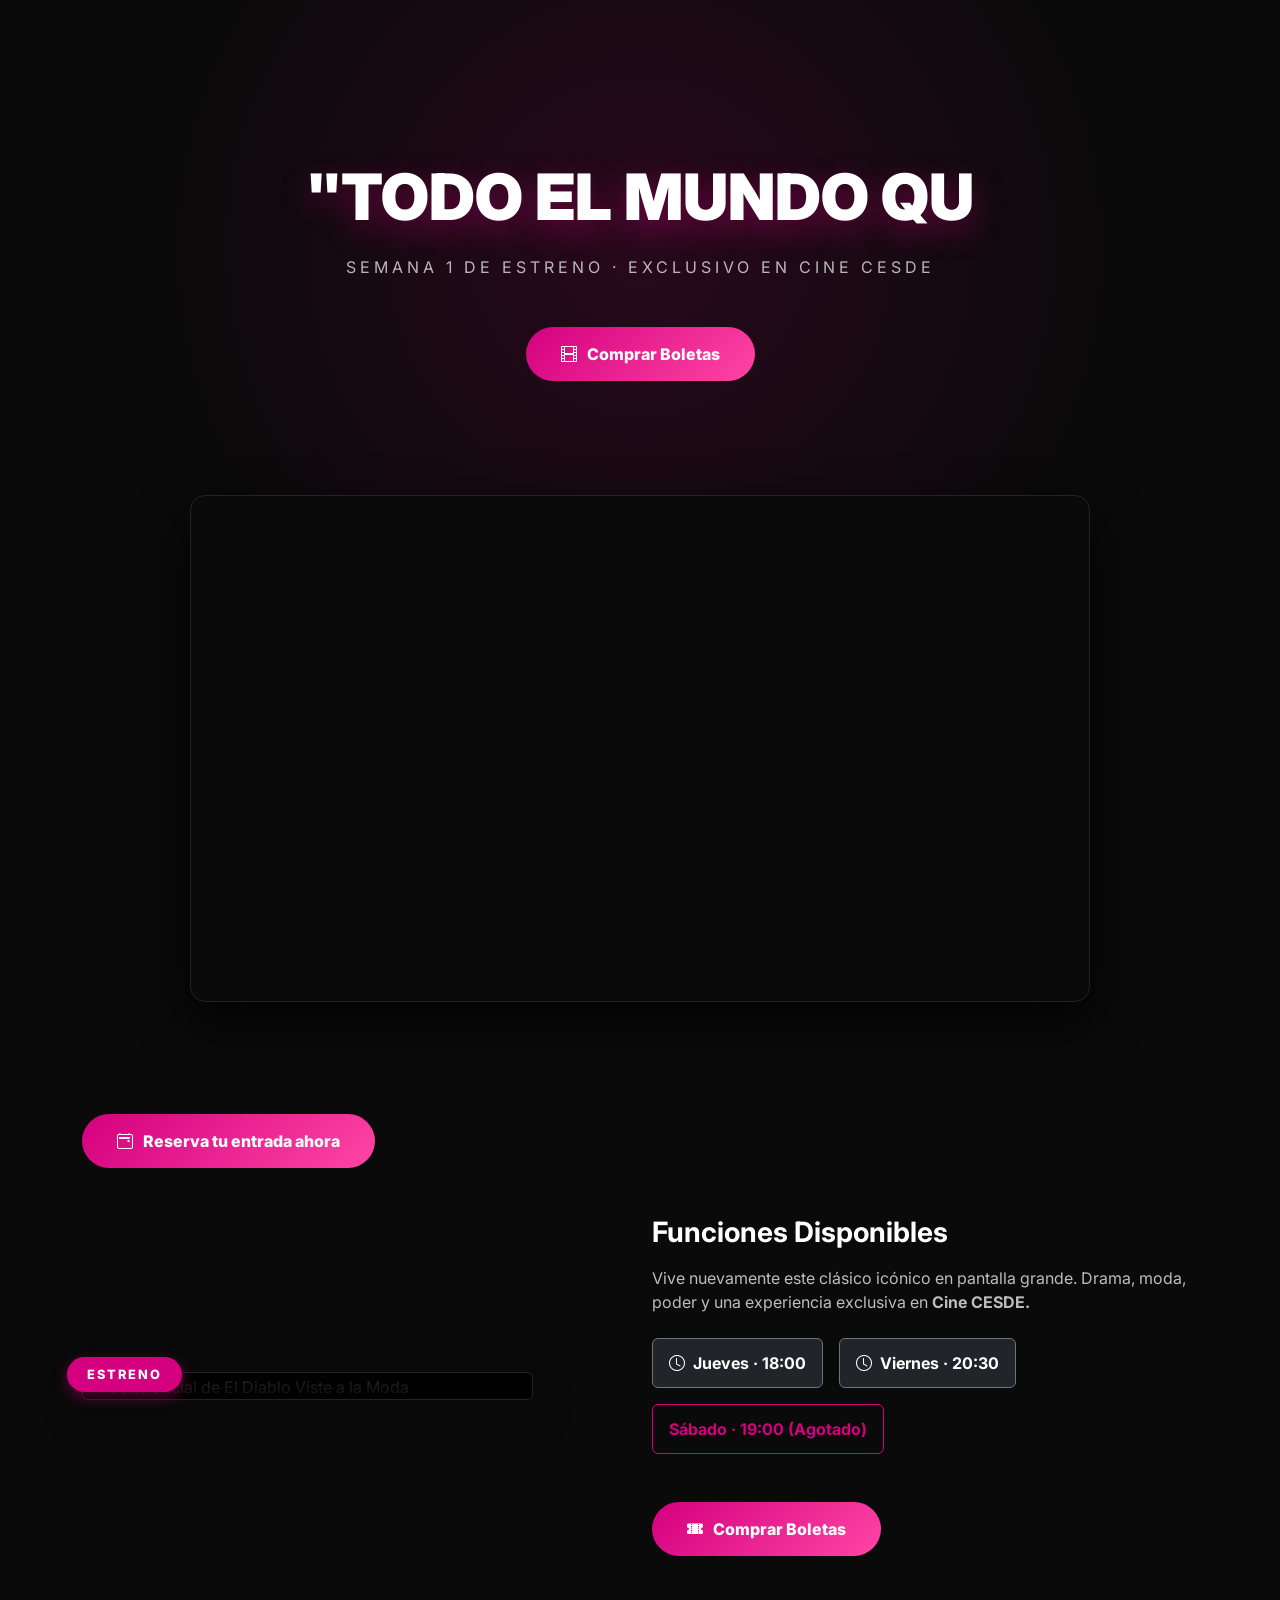
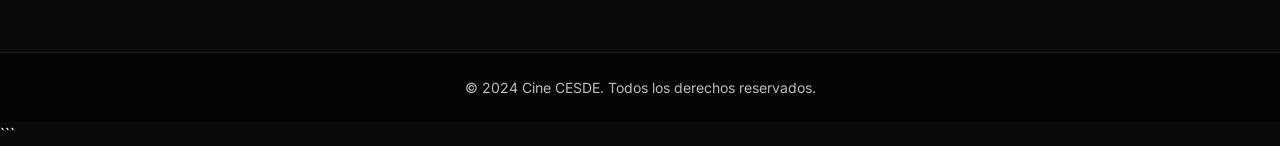
==== LandingJuanjo.html @ d21e1f1a "add landing and adjust nosotros" ====
<!DOCTYPE html>
<html lang="es">
<head>
    <meta charset="UTF-8">
    <meta name="viewport" content="width=device-width, initial-scale=1.0">
    <meta name="description" content="Preventa Exclusiva de El Diablo Viste a la Moda en Cine CESDE. Consigue tus boletas ya.">
    <title>Preventa Exclusiva | El Diablo Viste a la Moda</title>

    <link rel="preconnect" href="https://fonts.googleapis.com">
    <link rel="preconnect" href="https://fonts.gstatic.com" crossorigin>
    <link href="https://fonts.googleapis.com/css2?family=Inter:wght@300;400;700;900&display=swap" rel="stylesheet">
    <link href="https://cdn.jsdelivr.net/npm/bootstrap-icons@1.11.0/font/bootstrap-icons.css" rel="stylesheet">
    
    <link href="https://cdn.jsdelivr.net/npm/bootstrap@5.3.2/dist/css/bootstrap.min.css" rel="stylesheet">

    <style>
        /* --- 1. VARIABLES GLOBALES --- */
        :root {
            --magenta: #D4007F;
            --magenta-light: #FF45A4;
            --dark-bg: #0a0a0a;
            --transition-smooth: all 0.4s cubic-bezier(0.165, 0.84, 0.44, 1);
        }

        /* --- 2. ESTILOS BASE --- */
        html {
            scroll-behavior: smooth;
        }

        body {
            background-color: var(--dark-bg);
            color: #ffffff;
            font-family: 'Inter', sans-serif;
            overflow-x: hidden;
        }

        /* --- 3. HERO SECTION --- */
        .hero {
            min-height: 55vh;
            display: flex;
            flex-direction: column;
            justify-content: center;
            align-items: center;
            text-align: center;
            padding: 6rem 20px 3rem;
            background: radial-gradient(circle at center, rgba(212,0,127,0.15) 0%, rgba(10,10,10,1) 70%);
            position: relative;
        }

        .btn-top-nav {
            position: absolute;
            top: 20px;
            right: 25px;
            color: rgba(255,255,255,0.9);
            text-decoration: none;
            font-weight: 700;
            font-size: 0.9rem;
            text-transform: uppercase;
            letter-spacing: 1px;
            border: 1px solid rgba(255,255,255,0.2);
            padding: 8px 20px;
            border-radius: 30px;
            transition: var(--transition-smooth);
            display: inline-flex;
            align-items: center;
            gap: 8px;
            z-index: 100;
        }

        .btn-top-nav:hover {
            color: #fff;
            border-color: var(--magenta);
            background-color: rgba(212,0,127,0.1);
            transform: translateY(-2px);
        }

        .typewriter {
            font-size: clamp(2rem, 5vw, 4rem);
            font-weight: 900;
            text-transform: uppercase;
            max-width: 900px;
            line-height: 1.1;
            min-height: 1.2em;
            text-shadow: 0 10px 30px rgba(212,0,127,0.4);
            margin-bottom: 1rem;
        }

        .subtitle {
            letter-spacing: 4px;
            font-size: 1rem;
            color: rgba(255,255,255,0.7);
            text-transform: uppercase;
            margin-bottom: 2rem;
        }

        /* --- 4. COMPONENTES PRINCIPALES --- */
        
        /* Tráiler */
        .trailer-section {
            max-width: 900px;
            margin: 0 auto 4rem auto;
            border-radius: 15px;
            overflow: hidden;
            box-shadow: 0 20px 50px rgba(0,0,0,0.8);
            border: 1px solid rgba(255,255,255,0.1);
        }

        /* Títulos de Sección */
        .section-title {
            font-weight: 900;
            letter-spacing: 2px;
            position: relative;
            display: inline-block;
        }
        
        .section-title::after {
            content: '';
            position: absolute;
            bottom: -10px;
            left: 0;
            width: 50px;
            height: 4px;
            background-color: var(--magenta);
        }

        /* Cartelera y Posters */
        .status-badge-outside {
            position: absolute;
            top: -15px;
            left: -15px;
            padding: 8px 20px;
            border-radius: 30px;
            font-weight: 800;
            text-transform: uppercase;
            letter-spacing: 2px;
            font-size: 0.8rem;
            z-index: 10;
            box-shadow: 0 5px 15px rgba(212,0,127,0.4);
        }

        .main-feature-card {
            position: relative;
            overflow: hidden;
            border-radius: 12px;
            transition: var(--transition-smooth);
            border: 1px solid rgba(255,255,255,0.1);
        }

        .main-feature-card:hover {
            transform: translateY(-10px);
            box-shadow: 0 15px 40px rgba(212,0,127,0.2) !important;
        }

        .main-poster-img {
            aspect-ratio: 2/3;
            object-fit: cover;
            transition: transform 0.5s ease;
        }

        .main-feature-card:hover .main-poster-img {
            transform: scale(1.05);
        }

        .feature-info-overlay {
            position: absolute;
            bottom: 0;
            left: 0;
            right: 0;
            padding: 2rem 1.5rem 1.5rem;
            background: linear-gradient(to top, rgba(0,0,0,0.95) 0%, rgba(0,0,0,0.7) 50%, transparent 100%);
        }

        /* Botones */
        .btn-custom {
            background: linear-gradient(135deg, var(--magenta), var(--magenta-light));
            color: white;
            padding: 15px 35px;
            border-radius: 50px;
            font-weight: 800;
            text-decoration: none;
            transition: var(--transition-smooth);
            display: inline-flex;
            align-items: center;
            justify-content: center;
            gap: 10px;
            border: none;
        }

        .btn-custom:hover {
            transform: translateY(-3px) scale(1.02);
            box-shadow: 0 10px 25px rgba(212,0,127,0.4);
            color: white;
        }

        /* --- 5. UTILIDADES --- */
        .bg-magenta { background-color: var(--magenta) !important; color: white; }
        .text-magenta { color: var(--magenta) !important; }
    </style>
</head>

<body>
    
    <section class="hero">
    

        <h1 id="typing" class="typewriter" aria-label="Todo el mundo quiere ser nosotras"></h1>

        <p class="subtitle">
            Semana 1 de Estreno · Exclusivo en Cine CESDE
        </p>

        <div class="d-flex flex-wrap justify-content-center gap-3 mt-3">
            <a href="index.html" class="btn-custom btn-lg">
                <i class="bi bi-film"></i>
                Comprar Boletas
            </a>
        </div>
    </section>

    <main>
        <section class="container px-4 mt-n4 position-relative" style="z-index: 5;">
            <div class="trailer-section">
                <div class="ratio ratio-16x9">
                    <iframe src="https://www.youtube.com/embed/JoM_UocL68E?autoplay=0&rel=0"
                            title="Trailer El Diablo Viste a la Moda"
                            allow="accelerometer; autoplay; clipboard-write; encrypted-media; gyroscope; picture-in-picture"
                            allowfullscreen>
                    </iframe>
                </div>
            </div>
        </section>

        <section id="cartelera" class="container py-5 mb-5">
            <div class="d-flex justify-content-between align-items-center flex-wrap mb-5 gap-3">
                
                <a href="index.html" class="btn-custom">
                    <i class="bi bi-calendar2-event"></i>
                    Reserva tu entrada ahora
                </a>
            </div>

            <div class="row align-items-center">
                <div class="col-12 col-lg-5 mb-4 mb-lg-0">
                    <article class="position-relative">
                        <span class="status-badge-outside bg-magenta">Estreno</span>
                        <div class="main-feature-card rounded shadow-lg">
                            <img src="https://www.publimetro.com.mx/resizer/v2/ZDQ6EOUCS5F2LPPOZFDYQD3FCQ.jpg?auth=e8133e2ec9edb6a2d14e39e997227e34a39a909819315f189b5ddb894147fb3c&width=1440&height=2055"
                                 class="main-poster-img w-100"
                                 alt="Poster oficial de El Diablo Viste a la Moda">
                            <div class="feature-info-overlay">
                                <h3 class="fw-bold m-0 text-white">EL DIABLO VISTE A LA MODA</h3>
                                <p class="small text-light opacity-75 mb-0">Meryl Streep & Anne Hathaway</p>
                            </div>
                        </div>
                    </article>
                </div>

                <div class="col-12 col-lg-6 offset-lg-1">
                    <h3 class="fw-bold mb-3">Funciones Disponibles</h3>
                    <p class="text-light opacity-75 mb-4">
                        Vive nuevamente este clásico icónico en pantalla grande.
                        Drama, moda, poder y una experiencia exclusiva en
                        <strong>Cine CESDE.</strong>
                    </p>

                    <div class="d-flex flex-wrap gap-3 mb-5">
                        <span class="badge bg-dark border border-secondary p-3 fs-6">
                            <i class="bi bi-clock me-1"></i> Jueves · 18:00
                        </span>
                        <span class="badge bg-dark border border-secondary p-3 fs-6">
                            <i class="bi bi-clock me-1"></i> Viernes · 20:30
                        </span>
                        <span class="badge border p-3 fs-6" style="border-color: var(--magenta)!important; color: var(--magenta);">
                            Sábado · 19:00 (Agotado)
                        </span>
                    </div>

                    <div class="d-flex flex-wrap gap-3">
                        <a href="index.html" class="btn-custom btn-lg">
                            <i class="bi bi-ticket-perforated-fill"></i>
                            Comprar Boletas
                        </a>
                        
                    </div>
                </div>
            </div>
        </section>
    </main>

    <footer class="py-4 text-center border-top" style="border-color: rgba(255,255,255,0.1) !important; background-color: rgba(0,0,0,0.5);">
        <div class="container text-light opacity-75">
            <p class="mb-0 small">&copy; 2024 Cine CESDE. Todos los derechos reservados.</p>
        </div>
    </footer>

    <script src="https://cdn.jsdelivr.net/npm/bootstrap@5.3.2/dist/js/bootstrap.bundle.min.js"></script>
    <script>
        document.addEventListener("DOMContentLoaded", () => {
            const typingEl = document.getElementById("typing");
            const phrase = '"Todo el mundo quiere ser nosotras"';
            let charIndex = 0;

            const typeEffect = () => {
                if (charIndex < phrase.length) {
                    typingEl.textContent += phrase.charAt(charIndex);
                    charIndex++;
                    setTimeout(typeEffect, 60);
                }
            };
            
            // Iniciar efecto después de medio segundo
            setTimeout(typeEffect, 500);
        });
    </script>
</body>
</html>

```
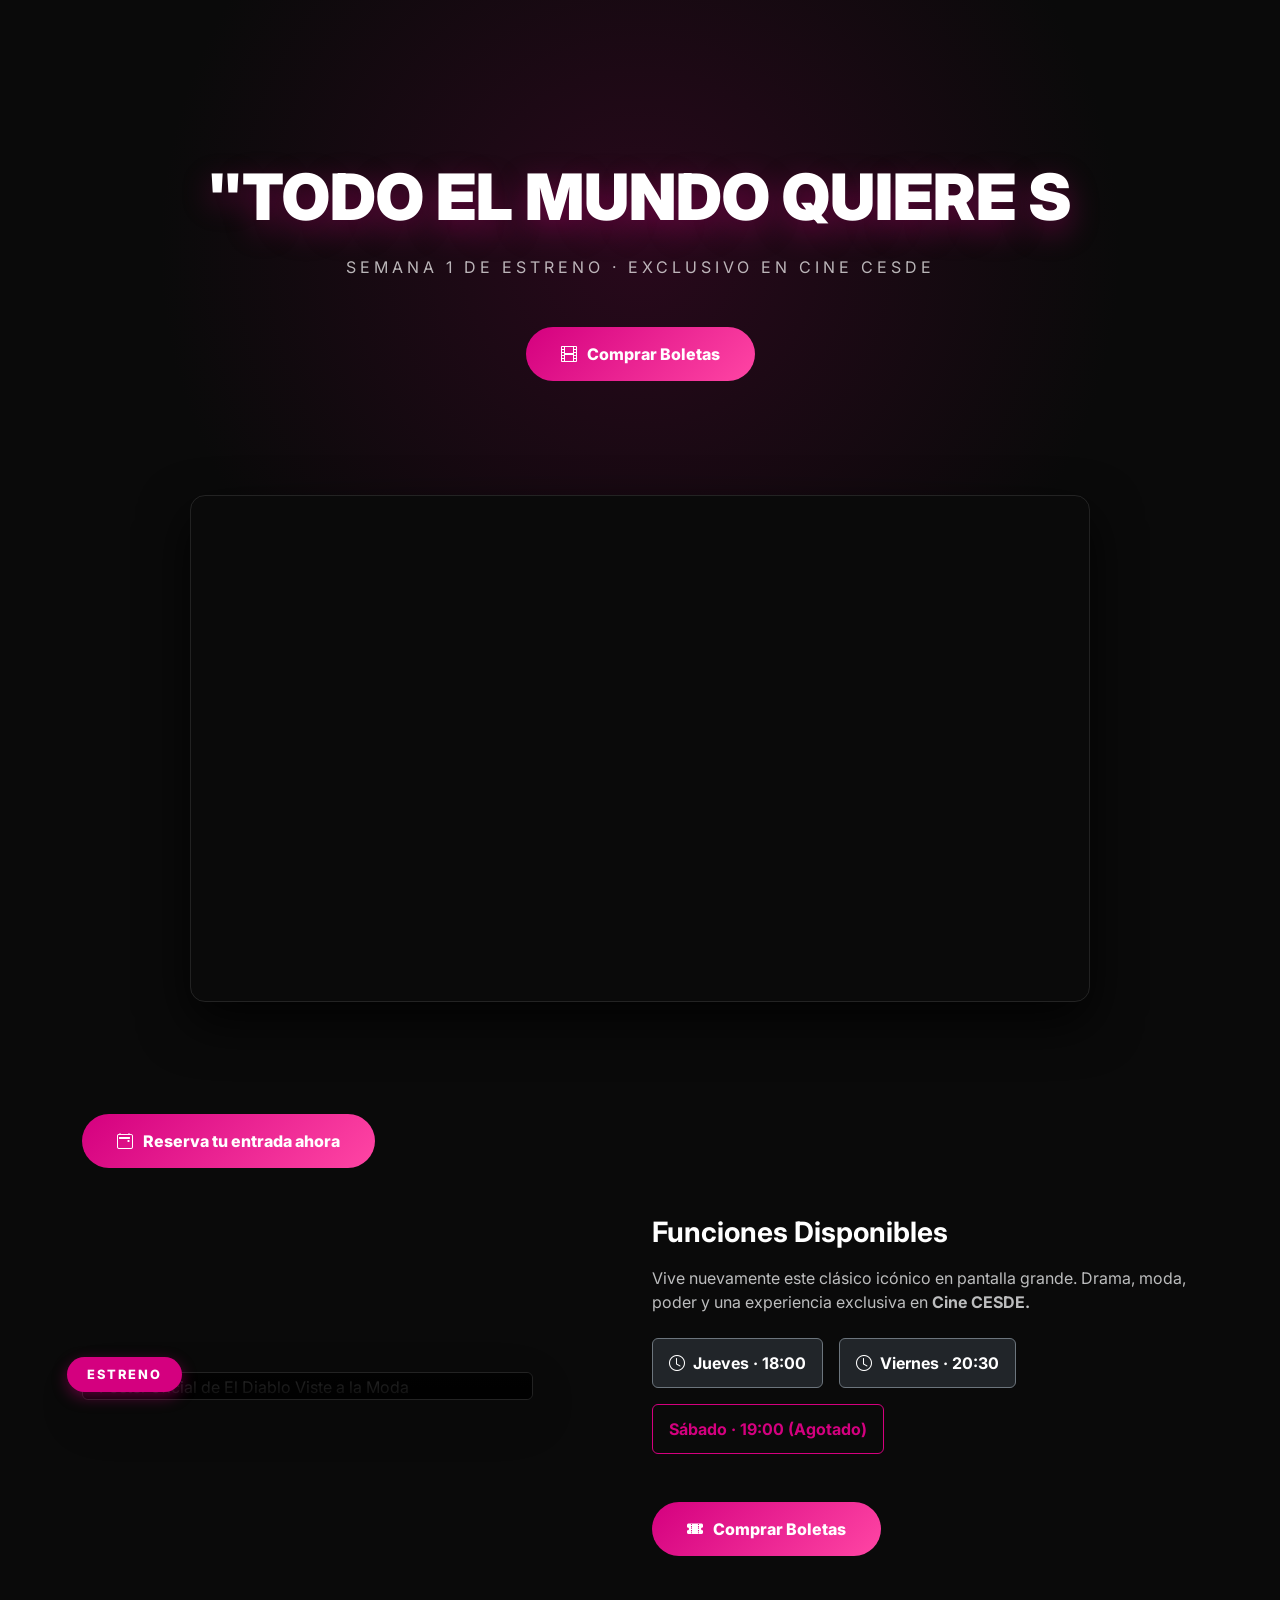
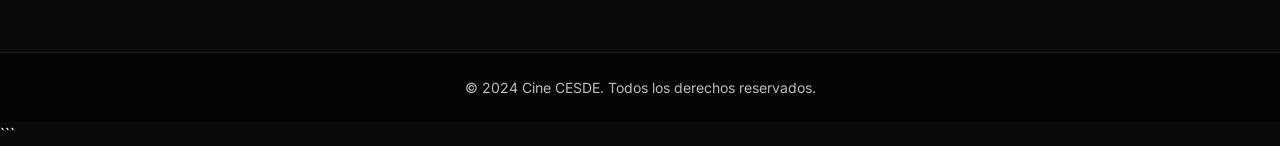
==== commit 4e8c7d6c: "Add files via upload" ====
--- a/LandingJuanjo.html
+++ b/LandingJuanjo.html
@@ -1,318 +1,318 @@
-<!DOCTYPE html>
-<html lang="es">
-<head>
-    <meta charset="UTF-8">
-    <meta name="viewport" content="width=device-width, initial-scale=1.0">
-    <meta name="description" content="Preventa Exclusiva de El Diablo Viste a la Moda en Cine CESDE. Consigue tus boletas ya.">
-    <title>Preventa Exclusiva | El Diablo Viste a la Moda</title>
-
-    <link rel="preconnect" href="https://fonts.googleapis.com">
-    <link rel="preconnect" href="https://fonts.gstatic.com" crossorigin>
-    <link href="https://fonts.googleapis.com/css2?family=Inter:wght@300;400;700;900&display=swap" rel="stylesheet">
-    <link href="https://cdn.jsdelivr.net/npm/bootstrap-icons@1.11.0/font/bootstrap-icons.css" rel="stylesheet">
-    
-    <link href="https://cdn.jsdelivr.net/npm/bootstrap@5.3.2/dist/css/bootstrap.min.css" rel="stylesheet">
-
-    <style>
-        /* --- 1. VARIABLES GLOBALES --- */
-        :root {
-            --magenta: #D4007F;
-            --magenta-light: #FF45A4;
-            --dark-bg: #0a0a0a;
-            --transition-smooth: all 0.4s cubic-bezier(0.165, 0.84, 0.44, 1);
-        }
-
-        /* --- 2. ESTILOS BASE --- */
-        html {
-            scroll-behavior: smooth;
-        }
-
-        body {
-            background-color: var(--dark-bg);
-            color: #ffffff;
-            font-family: 'Inter', sans-serif;
-            overflow-x: hidden;
-        }
-
-        /* --- 3. HERO SECTION --- */
-        .hero {
-            min-height: 55vh;
-            display: flex;
-            flex-direction: column;
-            justify-content: center;
-            align-items: center;
-            text-align: center;
-            padding: 6rem 20px 3rem;
-            background: radial-gradient(circle at center, rgba(212,0,127,0.15) 0%, rgba(10,10,10,1) 70%);
-            position: relative;
-        }
-
-        .btn-top-nav {
-            position: absolute;
-            top: 20px;
-            right: 25px;
-            color: rgba(255,255,255,0.9);
-            text-decoration: none;
-            font-weight: 700;
-            font-size: 0.9rem;
-            text-transform: uppercase;
-            letter-spacing: 1px;
-            border: 1px solid rgba(255,255,255,0.2);
-            padding: 8px 20px;
-            border-radius: 30px;
-            transition: var(--transition-smooth);
-            display: inline-flex;
-            align-items: center;
-            gap: 8px;
-            z-index: 100;
-        }
-
-        .btn-top-nav:hover {
-            color: #fff;
-            border-color: var(--magenta);
-            background-color: rgba(212,0,127,0.1);
-            transform: translateY(-2px);
-        }
-
-        .typewriter {
-            font-size: clamp(2rem, 5vw, 4rem);
-            font-weight: 900;
-            text-transform: uppercase;
-            max-width: 900px;
-            line-height: 1.1;
-            min-height: 1.2em;
-            text-shadow: 0 10px 30px rgba(212,0,127,0.4);
-            margin-bottom: 1rem;
-        }
-
-        .subtitle {
-            letter-spacing: 4px;
-            font-size: 1rem;
-            color: rgba(255,255,255,0.7);
-            text-transform: uppercase;
-            margin-bottom: 2rem;
-        }
-
-        /* --- 4. COMPONENTES PRINCIPALES --- */
-        
-        /* Tráiler */
-        .trailer-section {
-            max-width: 900px;
-            margin: 0 auto 4rem auto;
-            border-radius: 15px;
-            overflow: hidden;
-            box-shadow: 0 20px 50px rgba(0,0,0,0.8);
-            border: 1px solid rgba(255,255,255,0.1);
-        }
-
-        /* Títulos de Sección */
-        .section-title {
-            font-weight: 900;
-            letter-spacing: 2px;
-            position: relative;
-            display: inline-block;
-        }
-        
-        .section-title::after {
-            content: '';
-            position: absolute;
-            bottom: -10px;
-            left: 0;
-            width: 50px;
-            height: 4px;
-            background-color: var(--magenta);
-        }
-
-        /* Cartelera y Posters */
-        .status-badge-outside {
-            position: absolute;
-            top: -15px;
-            left: -15px;
-            padding: 8px 20px;
-            border-radius: 30px;
-            font-weight: 800;
-            text-transform: uppercase;
-            letter-spacing: 2px;
-            font-size: 0.8rem;
-            z-index: 10;
-            box-shadow: 0 5px 15px rgba(212,0,127,0.4);
-        }
-
-        .main-feature-card {
-            position: relative;
-            overflow: hidden;
-            border-radius: 12px;
-            transition: var(--transition-smooth);
-            border: 1px solid rgba(255,255,255,0.1);
-        }
-
-        .main-feature-card:hover {
-            transform: translateY(-10px);
-            box-shadow: 0 15px 40px rgba(212,0,127,0.2) !important;
-        }
-
-        .main-poster-img {
-            aspect-ratio: 2/3;
-            object-fit: cover;
-            transition: transform 0.5s ease;
-        }
-
-        .main-feature-card:hover .main-poster-img {
-            transform: scale(1.05);
-        }
-
-        .feature-info-overlay {
-            position: absolute;
-            bottom: 0;
-            left: 0;
-            right: 0;
-            padding: 2rem 1.5rem 1.5rem;
-            background: linear-gradient(to top, rgba(0,0,0,0.95) 0%, rgba(0,0,0,0.7) 50%, transparent 100%);
-        }
-
-        /* Botones */
-        .btn-custom {
-            background: linear-gradient(135deg, var(--magenta), var(--magenta-light));
-            color: white;
-            padding: 15px 35px;
-            border-radius: 50px;
-            font-weight: 800;
-            text-decoration: none;
-            transition: var(--transition-smooth);
-            display: inline-flex;
-            align-items: center;
-            justify-content: center;
-            gap: 10px;
-            border: none;
-        }
-
-        .btn-custom:hover {
-            transform: translateY(-3px) scale(1.02);
-            box-shadow: 0 10px 25px rgba(212,0,127,0.4);
-            color: white;
-        }
-
-        /* --- 5. UTILIDADES --- */
-        .bg-magenta { background-color: var(--magenta) !important; color: white; }
-        .text-magenta { color: var(--magenta) !important; }
-    </style>
-</head>
-
-<body>
-    
-    <section class="hero">
-    
-
-        <h1 id="typing" class="typewriter" aria-label="Todo el mundo quiere ser nosotras"></h1>
-
-        <p class="subtitle">
-            Semana 1 de Estreno · Exclusivo en Cine CESDE
-        </p>
-
-        <div class="d-flex flex-wrap justify-content-center gap-3 mt-3">
-            <a href="index.html" class="btn-custom btn-lg">
-                <i class="bi bi-film"></i>
-                Comprar Boletas
-            </a>
-        </div>
-    </section>
-
-    <main>
-        <section class="container px-4 mt-n4 position-relative" style="z-index: 5;">
-            <div class="trailer-section">
-                <div class="ratio ratio-16x9">
-                    <iframe src="https://www.youtube.com/embed/JoM_UocL68E?autoplay=0&rel=0"
-                            title="Trailer El Diablo Viste a la Moda"
-                            allow="accelerometer; autoplay; clipboard-write; encrypted-media; gyroscope; picture-in-picture"
-                            allowfullscreen>
-                    </iframe>
-                </div>
-            </div>
-        </section>
-
-        <section id="cartelera" class="container py-5 mb-5">
-            <div class="d-flex justify-content-between align-items-center flex-wrap mb-5 gap-3">
-                
-                <a href="index.html" class="btn-custom">
-                    <i class="bi bi-calendar2-event"></i>
-                    Reserva tu entrada ahora
-                </a>
-            </div>
-
-            <div class="row align-items-center">
-                <div class="col-12 col-lg-5 mb-4 mb-lg-0">
-                    <article class="position-relative">
-                        <span class="status-badge-outside bg-magenta">Estreno</span>
-                        <div class="main-feature-card rounded shadow-lg">
-                            <img src="https://www.publimetro.com.mx/resizer/v2/ZDQ6EOUCS5F2LPPOZFDYQD3FCQ.jpg?auth=e8133e2ec9edb6a2d14e39e997227e34a39a909819315f189b5ddb894147fb3c&width=1440&height=2055"
-                                 class="main-poster-img w-100"
-                                 alt="Poster oficial de El Diablo Viste a la Moda">
-                            <div class="feature-info-overlay">
-                                <h3 class="fw-bold m-0 text-white">EL DIABLO VISTE A LA MODA</h3>
-                                <p class="small text-light opacity-75 mb-0">Meryl Streep & Anne Hathaway</p>
-                            </div>
-                        </div>
-                    </article>
-                </div>
-
-                <div class="col-12 col-lg-6 offset-lg-1">
-                    <h3 class="fw-bold mb-3">Funciones Disponibles</h3>
-                    <p class="text-light opacity-75 mb-4">
-                        Vive nuevamente este clásico icónico en pantalla grande.
-                        Drama, moda, poder y una experiencia exclusiva en
-                        <strong>Cine CESDE.</strong>
-                    </p>
-
-                    <div class="d-flex flex-wrap gap-3 mb-5">
-                        <span class="badge bg-dark border border-secondary p-3 fs-6">
-                            <i class="bi bi-clock me-1"></i> Jueves · 18:00
-                        </span>
-                        <span class="badge bg-dark border border-secondary p-3 fs-6">
-                            <i class="bi bi-clock me-1"></i> Viernes · 20:30
-                        </span>
-                        <span class="badge border p-3 fs-6" style="border-color: var(--magenta)!important; color: var(--magenta);">
-                            Sábado · 19:00 (Agotado)
-                        </span>
-                    </div>
-
-                    <div class="d-flex flex-wrap gap-3">
-                        <a href="index.html" class="btn-custom btn-lg">
-                            <i class="bi bi-ticket-perforated-fill"></i>
-                            Comprar Boletas
-                        </a>
-                        
-                    </div>
-                </div>
-            </div>
-        </section>
-    </main>
-
-    <footer class="py-4 text-center border-top" style="border-color: rgba(255,255,255,0.1) !important; background-color: rgba(0,0,0,0.5);">
-        <div class="container text-light opacity-75">
-            <p class="mb-0 small">&copy; 2024 Cine CESDE. Todos los derechos reservados.</p>
-        </div>
-    </footer>
-
-    <script src="https://cdn.jsdelivr.net/npm/bootstrap@5.3.2/dist/js/bootstrap.bundle.min.js"></script>
-    <script>
-        document.addEventListener("DOMContentLoaded", () => {
-            const typingEl = document.getElementById("typing");
-            const phrase = '"Todo el mundo quiere ser nosotras"';
-            let charIndex = 0;
-
-            const typeEffect = () => {
-                if (charIndex < phrase.length) {
-                    typingEl.textContent += phrase.charAt(charIndex);
-                    charIndex++;
-                    setTimeout(typeEffect, 60);
-                }
-            };
-            
-            // Iniciar efecto después de medio segundo
-            setTimeout(typeEffect, 500);
-        });
-    </script>
-</body>
-</html>
-
+<!DOCTYPE html>
+<html lang="es">
+<head>
+    <meta charset="UTF-8">
+    <meta name="viewport" content="width=device-width, initial-scale=1.0">
+    <meta name="description" content="Preventa Exclusiva de El Diablo Viste a la Moda en Cine CESDE. Consigue tus boletas ya.">
+    <title>Preventa Exclusiva | El Diablo Viste a la Moda</title>
+
+    <link rel="preconnect" href="https://fonts.googleapis.com">
+    <link rel="preconnect" href="https://fonts.gstatic.com" crossorigin>
+    <link href="https://fonts.googleapis.com/css2?family=Inter:wght@300;400;700;900&display=swap" rel="stylesheet">
+    <link href="https://cdn.jsdelivr.net/npm/bootstrap-icons@1.11.0/font/bootstrap-icons.css" rel="stylesheet">
+    
+    <link href="https://cdn.jsdelivr.net/npm/bootstrap@5.3.2/dist/css/bootstrap.min.css" rel="stylesheet">
+
+    <style>
+        /* --- 1. VARIABLES GLOBALES --- */
+        :root {
+            --magenta: #D4007F;
+            --magenta-light: #FF45A4;
+            --dark-bg: #0a0a0a;
+            --transition-smooth: all 0.4s cubic-bezier(0.165, 0.84, 0.44, 1);
+        }
+
+        /* --- 2. ESTILOS BASE --- */
+        html {
+            scroll-behavior: smooth;
+        }
+
+        body {
+            background-color: var(--dark-bg);
+            color: #ffffff;
+            font-family: 'Inter', sans-serif;
+            overflow-x: hidden;
+        }
+
+        /* --- 3. HERO SECTION --- */
+        .hero {
+            min-height: 55vh;
+            display: flex;
+            flex-direction: column;
+            justify-content: center;
+            align-items: center;
+            text-align: center;
+            padding: 6rem 20px 3rem;
+            background: radial-gradient(circle at center, rgba(212,0,127,0.15) 0%, rgba(10,10,10,1) 70%);
+            position: relative;
+        }
+
+        .btn-top-nav {
+            position: absolute;
+            top: 20px;
+            right: 25px;
+            color: rgba(255,255,255,0.9);
+            text-decoration: none;
+            font-weight: 700;
+            font-size: 0.9rem;
+            text-transform: uppercase;
+            letter-spacing: 1px;
+            border: 1px solid rgba(255,255,255,0.2);
+            padding: 8px 20px;
+            border-radius: 30px;
+            transition: var(--transition-smooth);
+            display: inline-flex;
+            align-items: center;
+            gap: 8px;
+            z-index: 100;
+        }
+
+        .btn-top-nav:hover {
+            color: #fff;
+            border-color: var(--magenta);
+            background-color: rgba(212,0,127,0.1);
+            transform: translateY(-2px);
+        }
+
+        .typewriter {
+            font-size: clamp(2rem, 5vw, 4rem);
+            font-weight: 900;
+            text-transform: uppercase;
+            max-width: 900px;
+            line-height: 1.1;
+            min-height: 1.2em;
+            text-shadow: 0 10px 30px rgba(212,0,127,0.4);
+            margin-bottom: 1rem;
+        }
+
+        .subtitle {
+            letter-spacing: 4px;
+            font-size: 1rem;
+            color: rgba(255,255,255,0.7);
+            text-transform: uppercase;
+            margin-bottom: 2rem;
+        }
+
+        /* --- 4. COMPONENTES PRINCIPALES --- */
+        
+        /* Tráiler */
+        .trailer-section {
+            max-width: 900px;
+            margin: 0 auto 4rem auto;
+            border-radius: 15px;
+            overflow: hidden;
+            box-shadow: 0 20px 50px rgba(0,0,0,0.8);
+            border: 1px solid rgba(255,255,255,0.1);
+        }
+
+        /* Títulos de Sección */
+        .section-title {
+            font-weight: 900;
+            letter-spacing: 2px;
+            position: relative;
+            display: inline-block;
+        }
+        
+        .section-title::after {
+            content: '';
+            position: absolute;
+            bottom: -10px;
+            left: 0;
+            width: 50px;
+            height: 4px;
+            background-color: var(--magenta);
+        }
+
+        /* Cartelera y Posters */
+        .status-badge-outside {
+            position: absolute;
+            top: -15px;
+            left: -15px;
+            padding: 8px 20px;
+            border-radius: 30px;
+            font-weight: 800;
+            text-transform: uppercase;
+            letter-spacing: 2px;
+            font-size: 0.8rem;
+            z-index: 10;
+            box-shadow: 0 5px 15px rgba(212,0,127,0.4);
+        }
+
+        .main-feature-card {
+            position: relative;
+            overflow: hidden;
+            border-radius: 12px;
+            transition: var(--transition-smooth);
+            border: 1px solid rgba(255,255,255,0.1);
+        }
+
+        .main-feature-card:hover {
+            transform: translateY(-10px);
+            box-shadow: 0 15px 40px rgba(212,0,127,0.2) !important;
+        }
+
+        .main-poster-img {
+            aspect-ratio: 2/3;
+            object-fit: cover;
+            transition: transform 0.5s ease;
+        }
+
+        .main-feature-card:hover .main-poster-img {
+            transform: scale(1.05);
+        }
+
+        .feature-info-overlay {
+            position: absolute;
+            bottom: 0;
+            left: 0;
+            right: 0;
+            padding: 2rem 1.5rem 1.5rem;
+            background: linear-gradient(to top, rgba(0,0,0,0.95) 0%, rgba(0,0,0,0.7) 50%, transparent 100%);
+        }
+
+        /* Botones */
+        .btn-custom {
+            background: linear-gradient(135deg, var(--magenta), var(--magenta-light));
+            color: white;
+            padding: 15px 35px;
+            border-radius: 50px;
+            font-weight: 800;
+            text-decoration: none;
+            transition: var(--transition-smooth);
+            display: inline-flex;
+            align-items: center;
+            justify-content: center;
+            gap: 10px;
+            border: none;
+        }
+
+        .btn-custom:hover {
+            transform: translateY(-3px) scale(1.02);
+            box-shadow: 0 10px 25px rgba(212,0,127,0.4);
+            color: white;
+        }
+
+        /* --- 5. UTILIDADES --- */
+        .bg-magenta { background-color: var(--magenta) !important; color: white; }
+        .text-magenta { color: var(--magenta) !important; }
+    </style>
+</head>
+
+<body>
+    
+    <section class="hero">
+    
+
+        <h1 id="typing" class="typewriter" aria-label="Todo el mundo quiere ser nosotras"></h1>
+
+        <p class="subtitle">
+            Semana 1 de Estreno · Exclusivo en Cine CESDE
+        </p>
+
+        <div class="d-flex flex-wrap justify-content-center gap-3 mt-3">
+            <a href="index.html" class="btn-custom btn-lg">
+                <i class="bi bi-film"></i>
+                Comprar Boletas
+            </a>
+        </div>
+    </section>
+
+    <main>
+        <section class="container px-4 mt-n4 position-relative" style="z-index: 5;">
+            <div class="trailer-section">
+                <div class="ratio ratio-16x9">
+                    <iframe src="https://www.youtube.com/embed/JoM_UocL68E?autoplay=0&rel=0"
+                            title="Trailer El Diablo Viste a la Moda"
+                            allow="accelerometer; autoplay; clipboard-write; encrypted-media; gyroscope; picture-in-picture"
+                            allowfullscreen>
+                    </iframe>
+                </div>
+            </div>
+        </section>
+
+        <section id="cartelera" class="container py-5 mb-5">
+            <div class="d-flex justify-content-between align-items-center flex-wrap mb-5 gap-3">
+                
+                <a href="index.html" class="btn-custom">
+                    <i class="bi bi-calendar2-event"></i>
+                    Reserva tu entrada ahora
+                </a>
+            </div>
+
+            <div class="row align-items-center">
+                <div class="col-12 col-lg-5 mb-4 mb-lg-0">
+                    <article class="position-relative">
+                        <span class="status-badge-outside bg-magenta">Estreno</span>
+                        <div class="main-feature-card rounded shadow-lg">
+                            <img src="https://www.publimetro.com.mx/resizer/v2/ZDQ6EOUCS5F2LPPOZFDYQD3FCQ.jpg?auth=e8133e2ec9edb6a2d14e39e997227e34a39a909819315f189b5ddb894147fb3c&width=1440&height=2055"
+                                 class="main-poster-img w-100"
+                                 alt="Poster oficial de El Diablo Viste a la Moda">
+                            <div class="feature-info-overlay">
+                                <h3 class="fw-bold m-0 text-white">EL DIABLO VISTE A LA MODA</h3>
+                                <p class="small text-light opacity-75 mb-0">Meryl Streep & Anne Hathaway</p>
+                            </div>
+                        </div>
+                    </article>
+                </div>
+
+                <div class="col-12 col-lg-6 offset-lg-1">
+                    <h3 class="fw-bold mb-3">Funciones Disponibles</h3>
+                    <p class="text-light opacity-75 mb-4">
+                        Vive nuevamente este clásico icónico en pantalla grande.
+                        Drama, moda, poder y una experiencia exclusiva en
+                        <strong>Cine CESDE.</strong>
+                    </p>
+
+                    <div class="d-flex flex-wrap gap-3 mb-5">
+                        <span class="badge bg-dark border border-secondary p-3 fs-6">
+                            <i class="bi bi-clock me-1"></i> Jueves · 18:00
+                        </span>
+                        <span class="badge bg-dark border border-secondary p-3 fs-6">
+                            <i class="bi bi-clock me-1"></i> Viernes · 20:30
+                        </span>
+                        <span class="badge border p-3 fs-6" style="border-color: var(--magenta)!important; color: var(--magenta);">
+                            Sábado · 19:00 (Agotado)
+                        </span>
+                    </div>
+
+                    <div class="d-flex flex-wrap gap-3">
+                        <a href="index.html" class="btn-custom btn-lg">
+                            <i class="bi bi-ticket-perforated-fill"></i>
+                            Comprar Boletas
+                        </a>
+                        
+                    </div>
+                </div>
+            </div>
+        </section>
+    </main>
+
+    <footer class="py-4 text-center border-top" style="border-color: rgba(255,255,255,0.1) !important; background-color: rgba(0,0,0,0.5);">
+        <div class="container text-light opacity-75">
+            <p class="mb-0 small">&copy; 2024 Cine CESDE. Todos los derechos reservados.</p>
+        </div>
+    </footer>
+
+    <script src="https://cdn.jsdelivr.net/npm/bootstrap@5.3.2/dist/js/bootstrap.bundle.min.js"></script>
+    <script>
+        document.addEventListener("DOMContentLoaded", () => {
+            const typingEl = document.getElementById("typing");
+            const phrase = '"Todo el mundo quiere ser nosotras"';
+            let charIndex = 0;
+
+            const typeEffect = () => {
+                if (charIndex < phrase.length) {
+                    typingEl.textContent += phrase.charAt(charIndex);
+                    charIndex++;
+                    setTimeout(typeEffect, 60);
+                }
+            };
+            
+            // Iniciar efecto después de medio segundo
+            setTimeout(typeEffect, 500);
+        });
+    </script>
+</body>
+</html>
+
 ```
